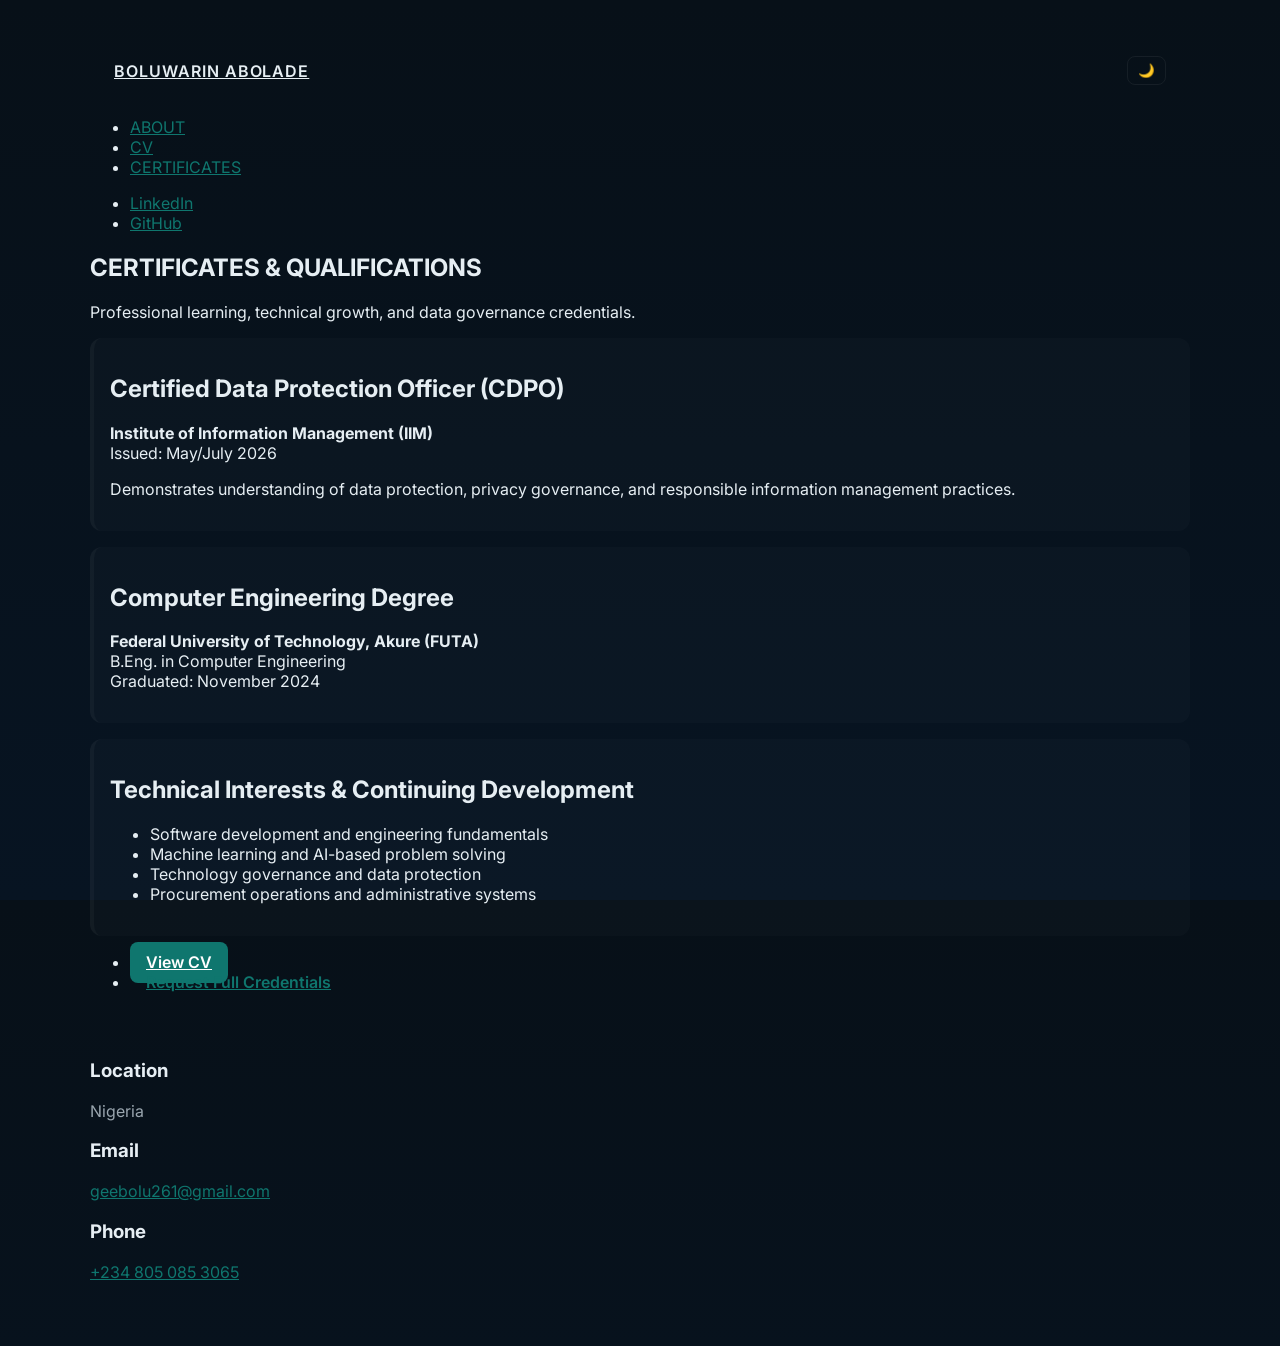
==== elements.html @ 64edc8a4 "Redesign: add dark professional theme (variant B), Inter font, accent #0F766E, dark-mode toggle, and" ====
<!DOCTYPE HTML>
<!--
	Massively by HTML5 UP
	html5up.net | @ajlkn
	Free for personal and commercial use under the CCA 3.0 license (html5up.net/license)
-->
<html>
	<head>
		<title>Certificates | Boluwarin Glorious Abolade</title>
		<meta charset="utf-8" />
		<meta name="viewport" content="width=device-width, initial-scale=1, user-scalable=no" />
		<link rel="stylesheet" href="assets/css/main.css" />
		<link href="https://fonts.googleapis.com/css2?family=Inter:wght@300;400;600;700&display=swap" rel="stylesheet">
		<link rel="stylesheet" href="assets/css/custom.css" />
		<noscript><link rel="stylesheet" href="assets/css/noscript.css" /></noscript>
	</head>
	<body class="is-preload">
		<div id="wrapper">
			<header id="header">
				<a href="index.html" class="logo">BOLUWARIN ABOLADE</a>
				<button id="theme-toggle" aria-label="Toggle dark mode" class="button small">🌙</button>
			</header>

			<nav id="nav">
				<ul class="links">
					<li><a href="index.html">ABOUT</a></li>
					<li><a href="generic.html">CV</a></li>
					<li class="active"><a href="elements.html">CERTIFICATES</a></li>
				</ul>
				<ul class="icons">
					<li><a href="https://www.linkedin.com/in/gloriousabolade" class="icon brands alt fa-linkedin"><span class="label">LinkedIn</span></a></li>
					<li><a href="https://github.com/geeboss" class="icon brands alt fa-github"><span class="label">GitHub</span></a></li>
				</ul>
			</nav>

			<div id="main">
				<section class="post">
					<header class="major">
						<h1>CERTIFICATES &amp; QUALIFICATIONS</h1>
						<p>Professional learning, technical growth, and data governance credentials.</p>
					</header>

					<div class="box">
						<h2>Certified Data Protection Officer (CDPO)</h2>
						<p><strong>Institute of Information Management (IIM)</strong><br />
						Issued: May/July 2026</p>
						<p>Demonstrates understanding of data protection, privacy governance, and responsible information management practices.</p>
					</div>

					<div class="box">
						<h2>Computer Engineering Degree</h2>
						<p><strong>Federal University of Technology, Akure (FUTA)</strong><br />
						B.Eng. in Computer Engineering<br />
						Graduated: November 2024</p>
					</div>

					<div class="box">
						<h2>Technical Interests & Continuing Development</h2>
						<ul>
							<li>Software development and engineering fundamentals</li>
							<li>Machine learning and AI-based problem solving</li>
							<li>Technology governance and data protection</li>
							<li>Procurement operations and administrative systems</li>
						</ul>
					</div>

					<ul class="actions">
						<li><a href="generic.html" class="button primary">View CV</a></li>
						<li><a href="mailto:geebolu261@gmail.com" class="button">Request Full Credentials</a></li>
					</ul>
				</section>
			</div>

			<footer id="footer">
				<section class="split contact">
					<section class="alt">
						<h3>Location</h3>
						<p>Nigeria</p>
					</section>
					<section>
						<h3>Email</h3>
						<p><a href="mailto:geebolu261@gmail.com">geebolu261@gmail.com</a></p>
					</section>
					<section>
						<h3>Phone</h3>
						<p><a href="tel:+2348050853065">+234 805 085 3065</a></p>
					</section>
				</section>
			</footer>
		</div>

		<script src="assets/js/theme-toggle.js"></script>
		<script src="assets/js/jquery.min.js"></script>
		<script src="assets/js/jquery.scrollex.min.js"></script>
		<script src="assets/js/jquery.scrolly.min.js"></script>
		<script src="assets/js/browser.min.js"></script>
		<script src="assets/js/breakpoints.min.js"></script>
		<script src="assets/js/util.js"></script>
		<script src="assets/js/main.js"></script>
	</body>
</html>
---- assets/css/custom.css ----
@import url('https://fonts.googleapis.com/css2?family=Inter:wght@300;400;600;700&display=swap');

:root{
  --accent: #0F766E;
  --bg: #071018;
  --surface: #0f1720;
  --muted: #9aa6af;
  --text: #e6eef3;
  --card-radius: 12px;
  --container-max: 1100px;
}

/* Light theme overrides (applied when documentElement has .light) */
.light{
  --bg: #ffffff;
  --surface: #ffffff;
  --muted: #6b7280;
  --text: #0b1220;
}

html,body{height:100%;}
body{
  background: linear-gradient(180deg,var(--bg) 0%, #071422 100%);
  color:var(--text);
  font-family: 'Inter', system-ui, -apple-system, 'Segoe UI', Roboto, 'Helvetica Neue', Arial;
  -webkit-font-smoothing:antialiased;
  -moz-osx-font-smoothing:grayscale;
}

/* Header tweaks */
#header{display:flex;align-items:center;justify-content:space-between;padding:1rem 1.5rem;background:transparent;border-bottom:0}
#header .logo{color:var(--text);font-weight:600;letter-spacing:0.06em}

/* Theme toggle button */
#theme-toggle{background:transparent;color:var(--text);border:1px solid rgba(255,255,255,0.06);padding:6px 10px;border-radius:8px;cursor:pointer}
#theme-toggle:focus{outline:2px solid rgba(15,118,110,0.25)}

/* Wrapper and main container */
#wrapper{max-width:var(--container-max);margin:0 auto;padding:2rem}
#intro{background:linear-gradient(180deg, rgba(0,0,0,0.25), rgba(0,0,0,0.05));padding:3rem;border-radius:12px;box-shadow:0 6px 18px rgba(2,6,23,0.6)}
#intro h1{font-size:2.2rem;color:var(--text);margin:0 0 0.5rem}
#intro p{color:var(--muted)}

/* Featured post */
.post.featured{background:linear-gradient(180deg, rgba(255,255,255,0.02), rgba(0,0,0,0.06));padding:1.4rem;border-radius:12px}
.post.featured .major h2{font-size:1.4rem;color:var(--text)}
.post.featured .image.main img{border-radius:8px;max-width:100%;height:auto;display:block;}

/* Cards */
.box{background:rgba(255,255,255,0.02);padding:1rem;border-radius:var(--card-radius);border-left:4px solid rgba(255,255,255,0.03);margin-bottom:1rem}
.box h3{margin-top:0}

/* Buttons */
.button{border-radius:8px;padding:0.65rem 1rem;font-weight:600}
.button.primary{background:var(--accent);color:white;border:none}
.button.secondary{background:transparent;border:1px solid rgba(255,255,255,0.06);color:var(--text)}
.button:hover{transform:translateY(-1px);transition:all .18s ease}

/* Links and accents */
a{color:var(--accent)}

/* Footer */
#footer{margin-top:2rem;padding:1rem 0}
#footer .contact .alt p{color:var(--muted)}

/* Responsive tweaks */
@media (max-width:768px){
  #wrapper{padding:1rem}
  #intro{padding:2rem}
  #header{padding:0.6rem 1rem}
}
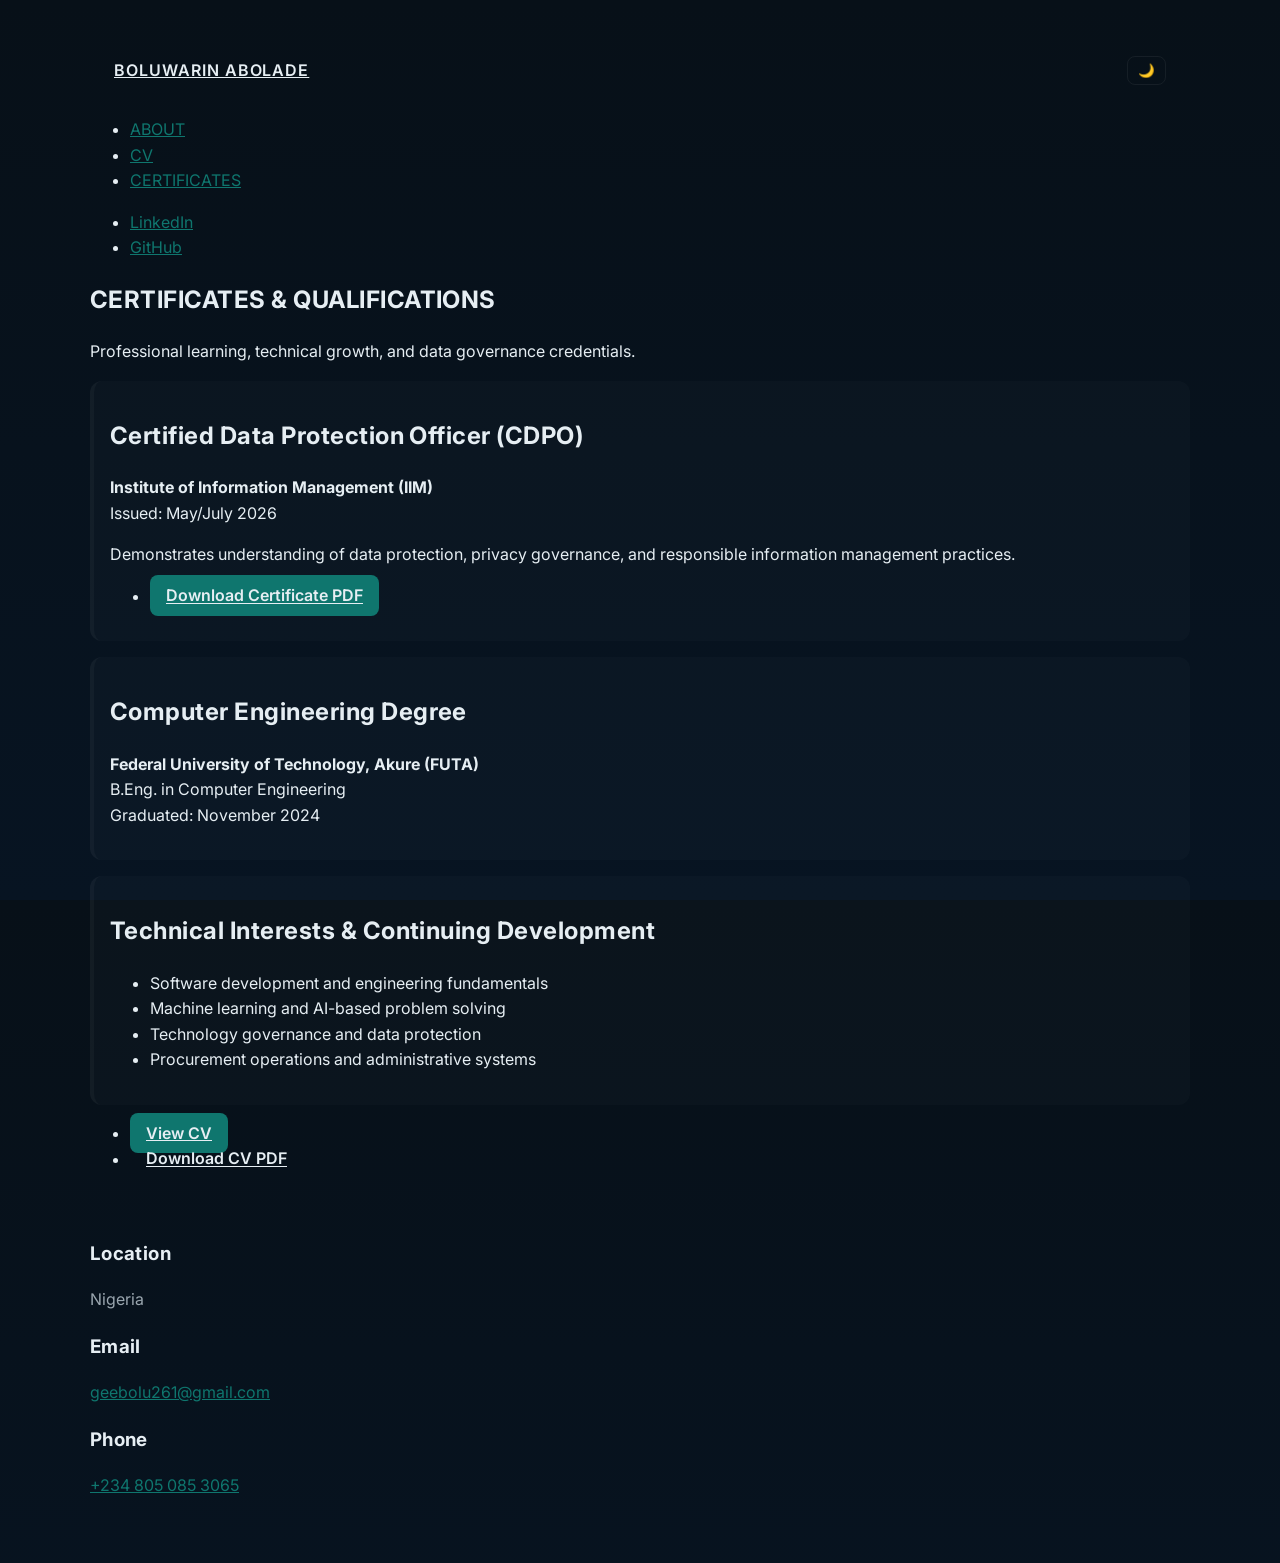
==== commit aeeee39e: "Add direct PDF download links for the uploaded CV and certificate, and surface them on the homepage " ====
--- a/elements.html
+++ b/elements.html
@@ -45,6 +45,9 @@
 						<p><strong>Institute of Information Management (IIM)</strong><br />
 						Issued: May/July 2026</p>
 						<p>Demonstrates understanding of data protection, privacy governance, and responsible information management practices.</p>
+						<ul class="actions">
+							<li><a href="cv/certificates:CDPO_IIM.pdf" class="button primary" target="_blank" rel="noreferrer">Download Certificate PDF</a></li>
+						</ul>
 					</div>
 
 					<div class="box">
@@ -66,7 +69,7 @@
 
 					<ul class="actions">
 						<li><a href="generic.html" class="button primary">View CV</a></li>
-						<li><a href="mailto:geebolu261@gmail.com" class="button">Request Full Credentials</a></li>
+						<li><a href="cv/CV_Boluwarin_Glorious_Abolade..pdf" class="button" target="_blank" rel="noreferrer">Download CV PDF</a></li>
 					</ul>
 				</section>
 			</div>
--- a/assets/css/custom.css
+++ b/assets/css/custom.css
@@ -14,8 +14,8 @@
 .light{
   --bg: #ffffff;
   --surface: #ffffff;
-  --muted: #6b7280;
-  --text: #0b1220;
+  --muted: #6b7280; /* used for less-important text */
+  --text: #0b1220;  /* primary readable text color on light */
 }
 
 html,body{height:100%;}
@@ -25,6 +25,23 @@
   font-family: 'Inter', system-ui, -apple-system, 'Segoe UI', Roboto, 'Helvetica Neue', Arial;
   -webkit-font-smoothing:antialiased;
   -moz-osx-font-smoothing:grayscale;
+  line-height:1.6;
+}
+
+/* Ensure headings are always high-contrast */
+h1,h2,h3,h4,h5,h6{
+  color:var(--text);
+  letter-spacing:0.02em;
+}
+
+/* Force stronger body text color for commonly used content (overrides template rules) */
+#main, #main .post, #main .box, #main p, #main li, #main a, #main td, #main th{
+  color:var(--text) !important;
+}
+
+/* Use a slightly muted color for less-important microcopy (but still readable) */
+#main small, #main .muted, #main .note{
+  color:var(--muted) !important;
 }
 
 /* Header tweaks */
@@ -69,3 +86,15 @@
   #intro{padding:2rem}
   #header{padding:0.6rem 1rem}
 }
+
+/* Accessibility/contrast helpers - ensure readable paragraphs and lists */
+#main p, #main li, #main .box, #main .post .major p, #main .post p{
+  opacity:1 !important;
+  color:var(--text) !important;
+}
+
+/* Slightly reduce emphasis for metadata while keeping readability */
+.post .date, .meta{color:var(--muted) !important;opacity:1}
+
+/* Improve table contrast */
+.table-wrapper table td, .table-wrapper table th{color:var(--text) !important}
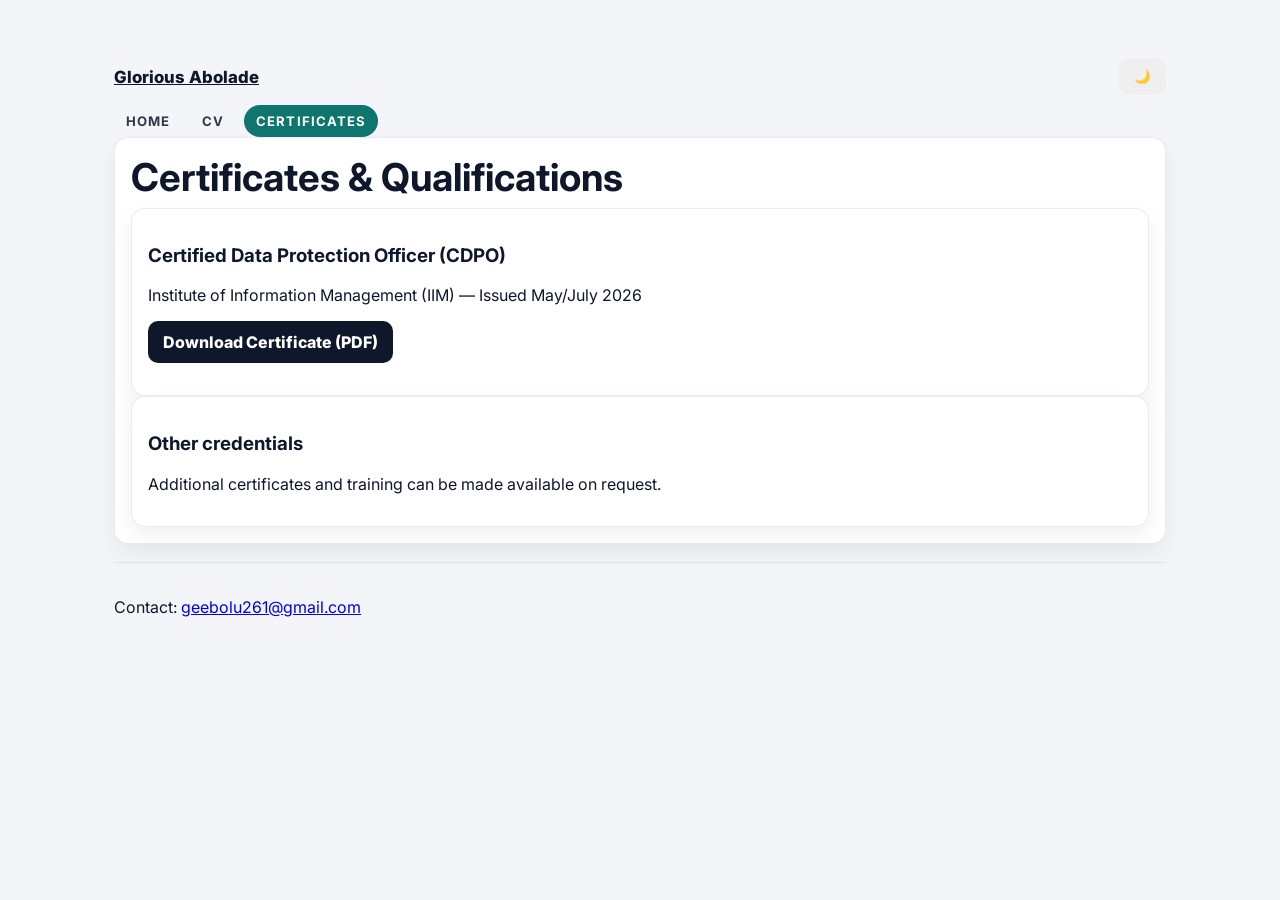
==== commit a9aa41e7: "Revamp site design: update homepage, CV page, certificates page with premium layout and replace cust" ====
--- a/elements.html
+++ b/elements.html
@@ -1,104 +1,50 @@
 <!DOCTYPE HTML>
-<!--
-	Massively by HTML5 UP
-	html5up.net | @ajlkn
-	Free for personal and commercial use under the CCA 3.0 license (html5up.net/license)
--->
 <html>
 	<head>
-		<title>Certificates | Boluwarin Glorious Abolade</title>
 		<meta charset="utf-8" />
-		<meta name="viewport" content="width=device-width, initial-scale=1, user-scalable=no" />
+		<meta name="viewport" content="width=device-width, initial-scale=1" />
+		<title>Certificates — Glorious Abolade</title>
 		<link rel="stylesheet" href="assets/css/main.css" />
-		<link href="https://fonts.googleapis.com/css2?family=Inter:wght@300;400;600;700&display=swap" rel="stylesheet">
 		<link rel="stylesheet" href="assets/css/custom.css" />
-		<noscript><link rel="stylesheet" href="assets/css/noscript.css" /></noscript>
+		<link href="https://fonts.googleapis.com/css2?family=Inter:wght@300;400;600;700;800&display=swap" rel="stylesheet">
 	</head>
-	<body class="is-preload">
+	<body>
 		<div id="wrapper">
 			<header id="header">
-				<a href="index.html" class="logo">BOLUWARIN ABOLADE</a>
-				<button id="theme-toggle" aria-label="Toggle dark mode" class="button small">🌙</button>
+				<a href="index.html" class="logo">Glorious Abolade</a>
+				<button id="theme-toggle" aria-label="Switch theme" class="button small">🌙</button>
 			</header>
 
 			<nav id="nav">
 				<ul class="links">
-					<li><a href="index.html">ABOUT</a></li>
+					<li><a href="index.html">Home</a></li>
 					<li><a href="generic.html">CV</a></li>
-					<li class="active"><a href="elements.html">CERTIFICATES</a></li>
-				</ul>
-				<ul class="icons">
-					<li><a href="https://www.linkedin.com/in/gloriousabolade" class="icon brands alt fa-linkedin"><span class="label">LinkedIn</span></a></li>
-					<li><a href="https://github.com/geeboss" class="icon brands alt fa-github"><span class="label">GitHub</span></a></li>
+					<li class="active"><a href="elements.html">Certificates</a></li>
 				</ul>
 			</nav>
 
-			<div id="main">
-				<section class="post">
-					<header class="major">
-						<h1>CERTIFICATES &amp; QUALIFICATIONS</h1>
-						<p>Professional learning, technical growth, and data governance credentials.</p>
-					</header>
-
+			<main id="main">
+				<section class="card">
+					<h1>Certificates & Qualifications</h1>
 					<div class="box">
-						<h2>Certified Data Protection Officer (CDPO)</h2>
-						<p><strong>Institute of Information Management (IIM)</strong><br />
-						Issued: May/July 2026</p>
-						<p>Demonstrates understanding of data protection, privacy governance, and responsible information management practices.</p>
-						<ul class="actions">
-							<li><a href="cv/certificates:CDPO_IIM.pdf" class="button primary" target="_blank" rel="noreferrer">Download Certificate PDF</a></li>
-						</ul>
+						<h3>Certified Data Protection Officer (CDPO)</h3>
+						<p>Institute of Information Management (IIM) — Issued May/July 2026</p>
+						<p><a href="cv/certificates:CDPO_IIM.pdf" class="button primary" target="_blank" rel="noreferrer">Download Certificate (PDF)</a></p>
 					</div>
-
 					<div class="box">
-						<h2>Computer Engineering Degree</h2>
-						<p><strong>Federal University of Technology, Akure (FUTA)</strong><br />
-						B.Eng. in Computer Engineering<br />
-						Graduated: November 2024</p>
+						<h3>Other credentials</h3>
+						<p>Additional certificates and training can be made available on request.</p>
 					</div>
-
-					<div class="box">
-						<h2>Technical Interests & Continuing Development</h2>
-						<ul>
-							<li>Software development and engineering fundamentals</li>
-							<li>Machine learning and AI-based problem solving</li>
-							<li>Technology governance and data protection</li>
-							<li>Procurement operations and administrative systems</li>
-						</ul>
-					</div>
-
-					<ul class="actions">
-						<li><a href="generic.html" class="button primary">View CV</a></li>
-						<li><a href="cv/CV_Boluwarin_Glorious_Abolade..pdf" class="button" target="_blank" rel="noreferrer">Download CV PDF</a></li>
-					</ul>
 				</section>
-			</div>
+			</main>
 
 			<footer id="footer">
-				<section class="split contact">
-					<section class="alt">
-						<h3>Location</h3>
-						<p>Nigeria</p>
-					</section>
-					<section>
-						<h3>Email</h3>
-						<p><a href="mailto:geebolu261@gmail.com">geebolu261@gmail.com</a></p>
-					</section>
-					<section>
-						<h3>Phone</h3>
-						<p><a href="tel:+2348050853065">+234 805 085 3065</a></p>
-					</section>
-				</section>
+				<div class="contact">
+					<p>Contact: <a href="mailto:geebolu261@gmail.com">geebolu261@gmail.com</a></p>
+				</div>
 			</footer>
 		</div>
 
 		<script src="assets/js/theme-toggle.js"></script>
-		<script src="assets/js/jquery.min.js"></script>
-		<script src="assets/js/jquery.scrollex.min.js"></script>
-		<script src="assets/js/jquery.scrolly.min.js"></script>
-		<script src="assets/js/browser.min.js"></script>
-		<script src="assets/js/breakpoints.min.js"></script>
-		<script src="assets/js/util.js"></script>
-		<script src="assets/js/main.js"></script>
 	</body>
 </html>
--- a/assets/css/custom.css
+++ b/assets/css/custom.css
@@ -1,100 +1,69 @@
-@import url('https://fonts.googleapis.com/css2?family=Inter:wght@300;400;600;700&display=swap');
+/* Premium clean theme — refined variables and layout adjustments */
+@import url('https://fonts.googleapis.com/css2?family=Inter:wght@300;400;600;700;800&display=swap');
 
 :root{
-  --accent: #0F766E;
-  --bg: #071018;
-  --surface: #0f1720;
-  --muted: #9aa6af;
-  --text: #e6eef3;
-  --card-radius: 12px;
-  --container-max: 1100px;
+  --bg: #f3f5f9;
+  --page: #ffffff;
+  --panel: #ffffff;
+  --ink: #0f172a;
+  --muted: #526070;
+  --line: rgba(15,23,42,0.08);
+  --accent: #0f172a;
+  --accent-2: #0F766E;
+  --shadow: rgba(15,23,42,0.06);
+  --container: 1100px;
 }
 
-/* Light theme overrides (applied when documentElement has .light) */
-.light{
-  --bg: #ffffff;
-  --surface: #ffffff;
-  --muted: #6b7280; /* used for less-important text */
-  --text: #0b1220;  /* primary readable text color on light */
+:root.dark{
+  --bg:#071018;--page:#0b1521;--panel:rgba(11,21,33,0.7);--ink:#f8fbfc;--muted:#9aa6af;--line:rgba(255,255,255,0.06);--accent:#9ad9ff;--shadow:rgba(0,0,0,0.28);
 }
 
-html,body{height:100%;}
-body{
-  background: linear-gradient(180deg,var(--bg) 0%, #071422 100%);
-  color:var(--text);
-  font-family: 'Inter', system-ui, -apple-system, 'Segoe UI', Roboto, 'Helvetica Neue', Arial;
-  -webkit-font-smoothing:antialiased;
-  -moz-osx-font-smoothing:grayscale;
-  line-height:1.6;
-}
+*{box-sizing:border-box}
+html,body{margin:0;padding:0;font-family:'Inter',system-ui,-apple-system,'Segoe UI',Roboto,sans-serif;background:var(--bg);color:var(--ink);-webkit-font-smoothing:antialiased;-moz-osx-font-smoothing:grayscale}
 
-/* Ensure headings are always high-contrast */
-h1,h2,h3,h4,h5,h6{
-  color:var(--text);
-  letter-spacing:0.02em;
-}
+#wrapper{max-width:var(--container);margin:24px auto;padding:24px}
+#header{display:flex;align-items:center;justify-content:space-between;padding:10px 0;position:sticky;top:0;background:transparent;z-index:30}
+#header .logo{font-weight:800;font-size:1.05rem;color:var(--ink)}
+#nav .links{list-style:none;margin:0;padding:0;display:flex;gap:8px}
+#nav .links li{display:inline}
+#nav .links a{display:inline-block;padding:8px 12px;border-radius:999px;text-decoration:none;color:var(--ink);font-weight:700;font-size:0.82rem;letter-spacing:0.08em;text-transform:uppercase;opacity:0.85}
+#nav .links li.active a{background:var(--accent-2);color:white;opacity:1}
 
-/* Force stronger body text color for commonly used content (overrides template rules) */
-#main, #main .post, #main .box, #main p, #main li, #main a, #main td, #main th{
-  color:var(--text) !important;
-}
+/* Hero */
+#hero{display:block;margin:8px 0 20px}
+.hero-inner{display:flex;gap:24px;align-items:center}
+.hero-text{flex:1}
+.hero-image{flex:0 0 260px;border-radius:14px;overflow:hidden}
+.hero-image img{width:100%;height:auto;display:block}
+h1{font-size:2.4rem;margin:0 0 8px}
+.lead{font-size:1rem;font-weight:700;margin:0 0 6px;color:var(--ink)}
+.lead-sub{color:var(--muted);margin:0 0 12px}
+.hero-ctas{display:flex;gap:10px}
 
-/* Use a slightly muted color for less-important microcopy (but still readable) */
-#main small, #main .muted, #main .note{
-  color:var(--muted) !important;
-}
+/* Cards and posts */
+.posts{display:grid;grid-template-columns:repeat(2,1fr);gap:18px;margin-bottom:22px}
+.card, .box, .post.featured{background:var(--panel);border:1px solid var(--line);padding:16px;border-radius:14px;box-shadow:0 10px 24px var(--shadow)}
+.card h2{margin:0 0 8px}
+.muted{color:var(--muted)}
 
-/* Header tweaks */
-#header{display:flex;align-items:center;justify-content:space-between;padding:1rem 1.5rem;background:transparent;border-bottom:0}
-#header .logo{color:var(--text);font-weight:600;letter-spacing:0.06em}
-
-/* Theme toggle button */
-#theme-toggle{background:transparent;color:var(--text);border:1px solid rgba(255,255,255,0.06);padding:6px 10px;border-radius:8px;cursor:pointer}
-#theme-toggle:focus{outline:2px solid rgba(15,118,110,0.25)}
-
-/* Wrapper and main container */
-#wrapper{max-width:var(--container-max);margin:0 auto;padding:2rem}
-#intro{background:linear-gradient(180deg, rgba(0,0,0,0.25), rgba(0,0,0,0.05));padding:3rem;border-radius:12px;box-shadow:0 6px 18px rgba(2,6,23,0.6)}
-#intro h1{font-size:2.2rem;color:var(--text);margin:0 0 0.5rem}
-#intro p{color:var(--muted)}
-
-/* Featured post */
-.post.featured{background:linear-gradient(180deg, rgba(255,255,255,0.02), rgba(0,0,0,0.06));padding:1.4rem;border-radius:12px}
-.post.featured .major h2{font-size:1.4rem;color:var(--text)}
-.post.featured .image.main img{border-radius:8px;max-width:100%;height:auto;display:block;}
-
-/* Cards */
-.box{background:rgba(255,255,255,0.02);padding:1rem;border-radius:var(--card-radius);border-left:4px solid rgba(255,255,255,0.03);margin-bottom:1rem}
-.box h3{margin-top:0}
+/* CV grid */
+.cv-grid{display:grid;grid-template-columns:2fr 1fr;gap:20px}
+.cv-main{min-width:0}
+.cv-side .box{margin-bottom:12px}
 
 /* Buttons */
-.button{border-radius:8px;padding:0.65rem 1rem;font-weight:600}
-.button.primary{background:var(--accent);color:white;border:none}
-.button.secondary{background:transparent;border:1px solid rgba(255,255,255,0.06);color:var(--text)}
-.button:hover{transform:translateY(-1px);transition:all .18s ease}
-
-/* Links and accents */
-a{color:var(--accent)}
+.button{display:inline-block;padding:10px 14px;border-radius:10px;text-decoration:none;border:1px solid transparent;font-weight:800}
+.button.primary{background:var(--accent);color:#fff}
+.button.secondary{background:transparent;border:1px solid var(--line);color:var(--ink)}
 
 /* Footer */
-#footer{margin-top:2rem;padding:1rem 0}
-#footer .contact .alt p{color:var(--muted)}
+#footer{margin-top:18px;padding-top:18px;border-top:1px solid var(--line)}
+.contact{display:flex;justify-content:space-between;align-items:center}
 
-/* Responsive tweaks */
-@media (max-width:768px){
-  #wrapper{padding:1rem}
-  #intro{padding:2rem}
-  #header{padding:0.6rem 1rem}
+/* Responsive */
+@media(max-width:900px){
+  .posts{grid-template-columns:1fr}
+  .hero-inner{flex-direction:column}
+  .hero-image{width:100%;flex:auto}
+  .cv-grid{grid-template-columns:1fr}
 }
-
-/* Accessibility/contrast helpers - ensure readable paragraphs and lists */
-#main p, #main li, #main .box, #main .post .major p, #main .post p{
-  opacity:1 !important;
-  color:var(--text) !important;
-}
-
-/* Slightly reduce emphasis for metadata while keeping readability */
-.post .date, .meta{color:var(--muted) !important;opacity:1}
-
-/* Improve table contrast */
-.table-wrapper table td, .table-wrapper table th{color:var(--text) !important}
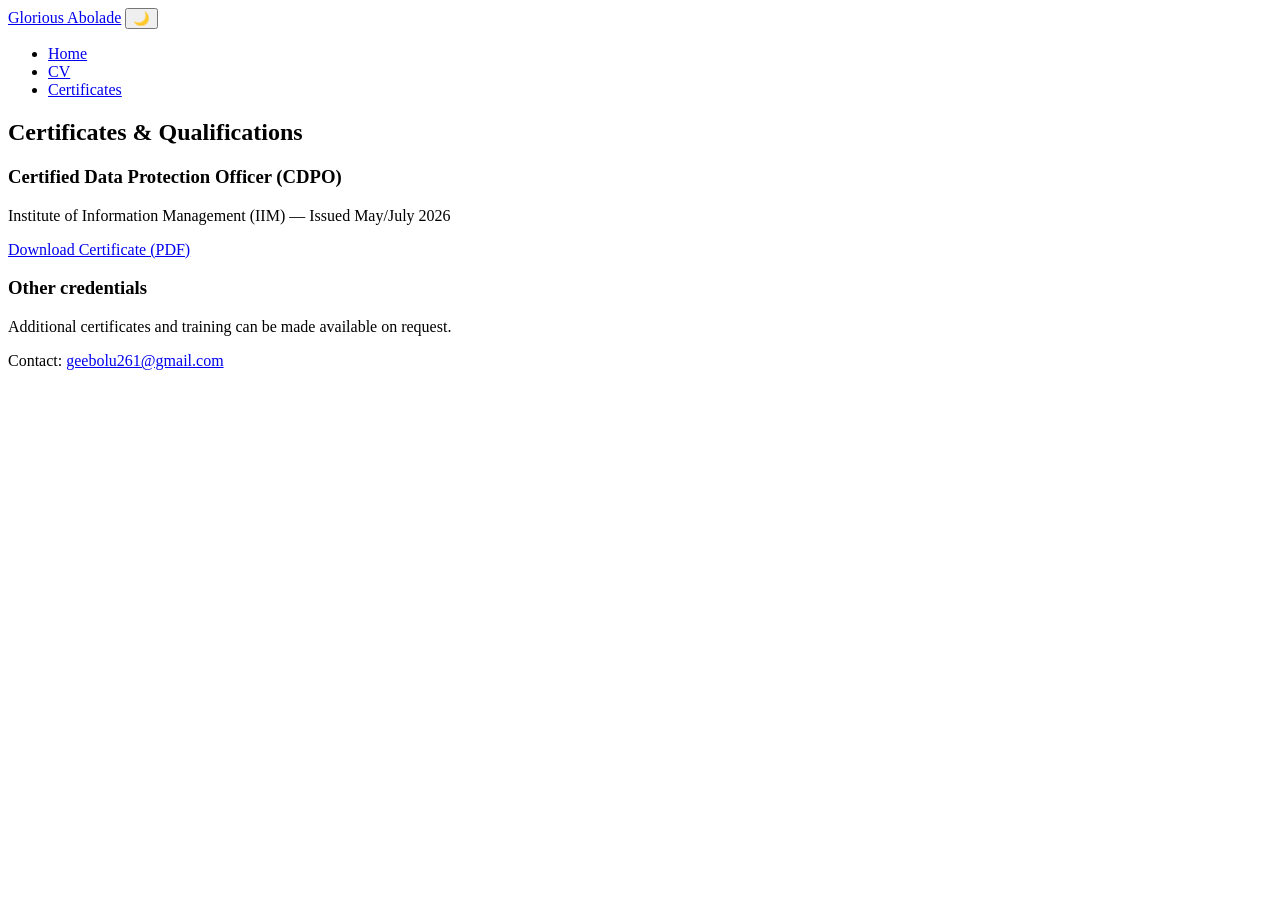
==== commit ac9ecb5e: "Update HTML to use safe PDF filenames (remove extra dot and colon) and point certificates to certifi" ====
--- a/elements.html
+++ b/elements.html
@@ -29,7 +29,7 @@
 					<div class="box">
 						<h3>Certified Data Protection Officer (CDPO)</h3>
 						<p>Institute of Information Management (IIM) — Issued May/July 2026</p>
-						<p><a href="cv/certificates:CDPO_IIM.pdf" class="button primary" target="_blank" rel="noreferrer">Download Certificate (PDF)</a></p>
+						<p><a href="certificates/CDPO_IIM.pdf" class="button primary" target="_blank" rel="noreferrer">Download Certificate (PDF)</a></p>
 					</div>
 					<div class="box">
 						<h3>Other credentials</h3>
--- a/assets/css/custom.css
+++ b/assets/css/custom.css
@@ -1,69 +1,20 @@
-/* Premium clean theme — refined variables and layout adjustments */
-@import url('https://fonts.googleapis.com/css2?family=Inter:wght@300;400;600;700;800&display=swap');
-
-:root{
-  --bg: #f3f5f9;
-  --page: #ffffff;
-  --panel: #ffffff;
-  --ink: #0f172a;
-  --muted: #526070;
-  --line: rgba(15,23,42,0.08);
-  --accent: #0f172a;
-  --accent-2: #0F766E;
-  --shadow: rgba(15,23,42,0.06);
-  --container: 1100px;
+/* Fix: ensure CTA buttons in hero are clickable and above any overlays */
+.hero-ctas, .hero-ctas .button {
+  position: relative;
+  z-index: 9999;
+  pointer-events: auto;
 }
 
-:root.dark{
-  --bg:#071018;--page:#0b1521;--panel:rgba(11,21,33,0.7);--ink:#f8fbfc;--muted:#9aa6af;--line:rgba(255,255,255,0.06);--accent:#9ad9ff;--shadow:rgba(0,0,0,0.28);
+/* Disable pointer events on decorative pseudo-elements that may overlay content */
+.post.featured::before,
+.post.featured::after,
+.hero-inner::before,
+.hero-inner::after,
+.card::before,
+.card::after {
+  pointer-events: none !important;
 }
 
-*{box-sizing:border-box}
-html,body{margin:0;padding:0;font-family:'Inter',system-ui,-apple-system,'Segoe UI',Roboto,sans-serif;background:var(--bg);color:var(--ink);-webkit-font-smoothing:antialiased;-moz-osx-font-smoothing:grayscale}
-
-#wrapper{max-width:var(--container);margin:24px auto;padding:24px}
-#header{display:flex;align-items:center;justify-content:space-between;padding:10px 0;position:sticky;top:0;background:transparent;z-index:30}
-#header .logo{font-weight:800;font-size:1.05rem;color:var(--ink)}
-#nav .links{list-style:none;margin:0;padding:0;display:flex;gap:8px}
-#nav .links li{display:inline}
-#nav .links a{display:inline-block;padding:8px 12px;border-radius:999px;text-decoration:none;color:var(--ink);font-weight:700;font-size:0.82rem;letter-spacing:0.08em;text-transform:uppercase;opacity:0.85}
-#nav .links li.active a{background:var(--accent-2);color:white;opacity:1}
-
-/* Hero */
-#hero{display:block;margin:8px 0 20px}
-.hero-inner{display:flex;gap:24px;align-items:center}
-.hero-text{flex:1}
-.hero-image{flex:0 0 260px;border-radius:14px;overflow:hidden}
-.hero-image img{width:100%;height:auto;display:block}
-h1{font-size:2.4rem;margin:0 0 8px}
-.lead{font-size:1rem;font-weight:700;margin:0 0 6px;color:var(--ink)}
-.lead-sub{color:var(--muted);margin:0 0 12px}
-.hero-ctas{display:flex;gap:10px}
-
-/* Cards and posts */
-.posts{display:grid;grid-template-columns:repeat(2,1fr);gap:18px;margin-bottom:22px}
-.card, .box, .post.featured{background:var(--panel);border:1px solid var(--line);padding:16px;border-radius:14px;box-shadow:0 10px 24px var(--shadow)}
-.card h2{margin:0 0 8px}
-.muted{color:var(--muted)}
-
-/* CV grid */
-.cv-grid{display:grid;grid-template-columns:2fr 1fr;gap:20px}
-.cv-main{min-width:0}
-.cv-side .box{margin-bottom:12px}
-
-/* Buttons */
-.button{display:inline-block;padding:10px 14px;border-radius:10px;text-decoration:none;border:1px solid transparent;font-weight:800}
-.button.primary{background:var(--accent);color:#fff}
-.button.secondary{background:transparent;border:1px solid var(--line);color:var(--ink)}
-
-/* Footer */
-#footer{margin-top:18px;padding-top:18px;border-top:1px solid var(--line)}
-.contact{display:flex;justify-content:space-between;align-items:center}
-
-/* Responsive */
-@media(max-width:900px){
-  .posts{grid-template-columns:1fr}
-  .hero-inner{flex-direction:column}
-  .hero-image{width:100%;flex:auto}
-  .cv-grid{grid-template-columns:1fr}
-}
+/* Ensure header doesn't permanently cover content when sticky */
+#header { z-index: 1100; }
+#main { position: relative; z-index: 1; }
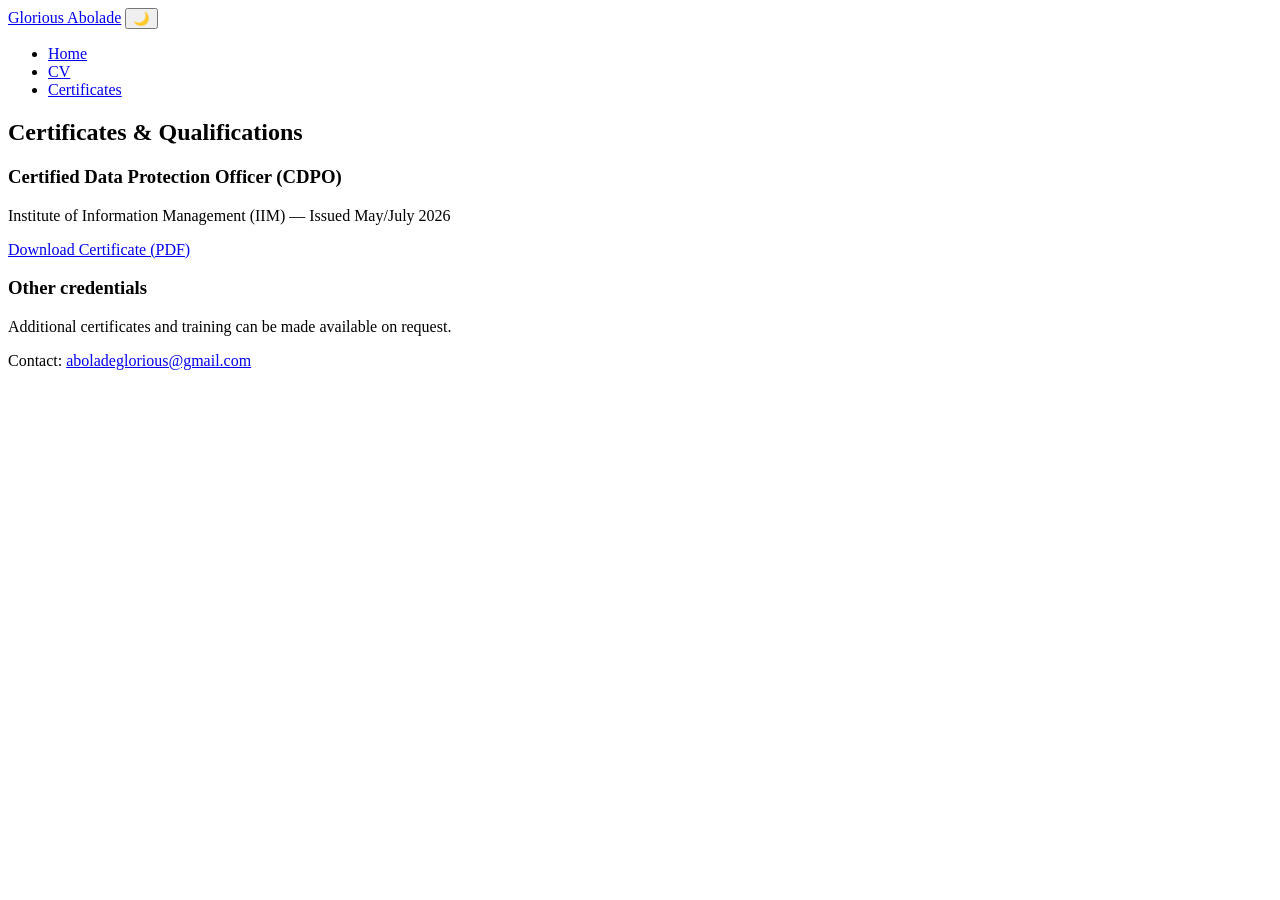
==== commit 33f354d3: "Update contact email in footer" ====
--- a/elements.html
+++ b/elements.html
@@ -29,7 +29,7 @@
 					<div class="box">
 						<h3>Certified Data Protection Officer (CDPO)</h3>
 						<p>Institute of Information Management (IIM) — Issued May/July 2026</p>
-						<p><a href="certificates/CDPO_IIM.pdf" class="button primary" target="_blank" rel="noreferrer">Download Certificate (PDF)</a></p>
+						<p><a href="cv/certificates_CDPO_IIM.pdf" class="button primary" target="_blank" rel="noreferrer">Download Certificate (PDF)</a></p>
 					</div>
 					<div class="box">
 						<h3>Other credentials</h3>
@@ -40,7 +40,7 @@
 
 			<footer id="footer">
 				<div class="contact">
-					<p>Contact: <a href="mailto:geebolu261@gmail.com">geebolu261@gmail.com</a></p>
+					<p>Contact: <a href="mailto:aboladeglorious@gmail.com">aboladeglorious@gmail.com</a></p>
 				</div>
 			</footer>
 		</div>
